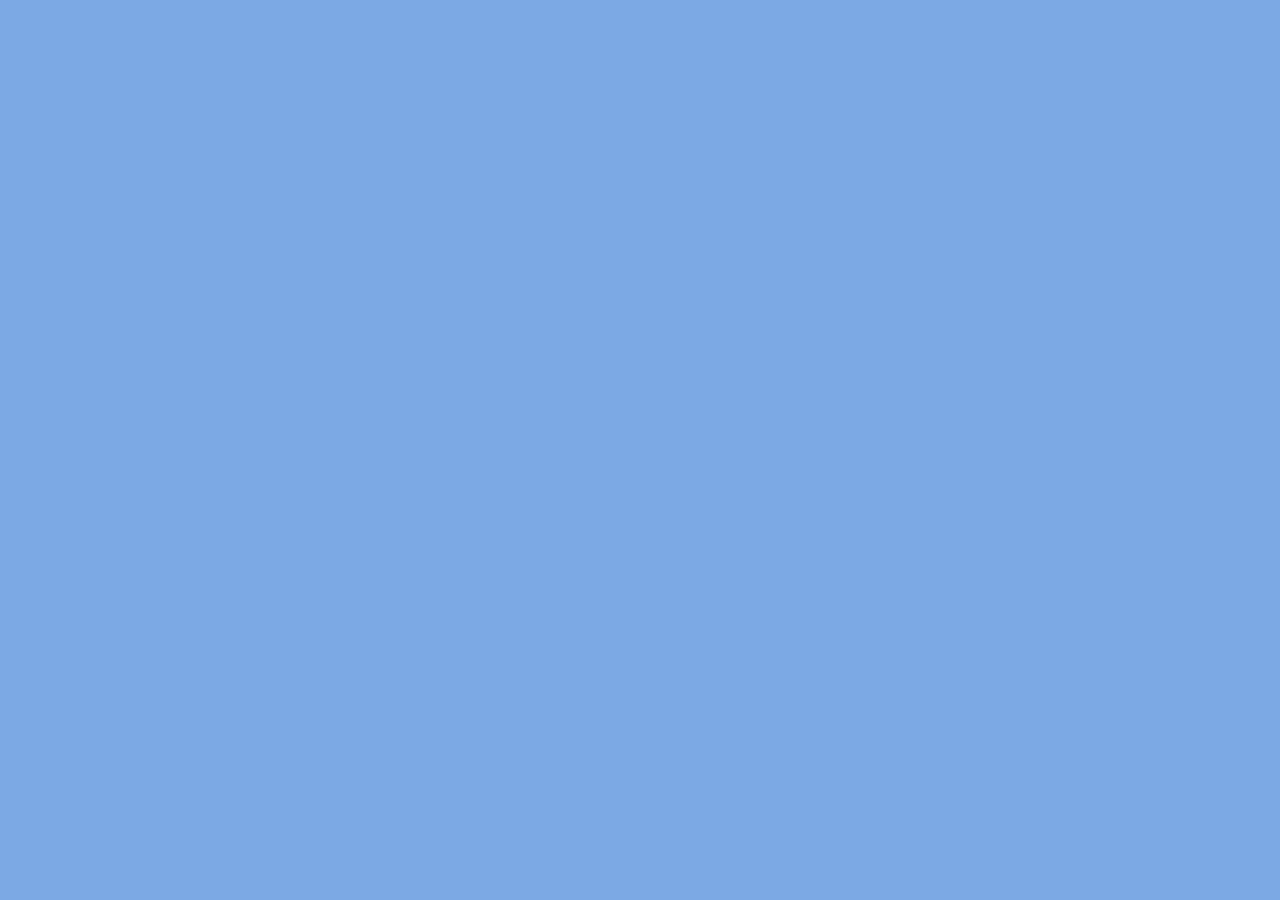
==== quiz.html @ e77517dc "orginized html file" ====
<html lang="en">
<head>
    <meta charset="UTF-8">
    <meta http-equiv="X-UA-Compatible" content="IE=edge">
    <meta name="viewport" content="width=device-width, initial-scale=1.0">
    <title>Quiz</title>
    <link rel="stylesheet" href="./assets/css/style.css">
</head>
<body>
    <div>
        
    </div>
    
</body>
</html>
---- assets/css/style.css ----
*,
*::before,
*::after {
  background: rgb(124, 169, 228);
  box-sizing: border-box;
  font-family:Verdana, Geneva, Tahoma, sans-serif
}

header {
    margin: 0;
    display: flex;
    justify-content: space-between;
    top: 0;
    background-position: center;
    background-attachment: fixed;
    align-items: center;
}


.intro {
  display: flex;
  justify-content: center;
  padding-top: 30px;
  padding-left: 20px;
  padding-right: 20px;
}

.intro-text {
  display: inline-block;
  text-align: center;
}

.btn {
  font-size: 30px;
  font-weight: 500;
  color: #fff;
  padding: 15px 30px;
  outline: none;
  border: none;
  border-radius: 25px;
  background: rgb(101, 88, 73);
  cursor: pointer;
  text-shadow:
   0.025em 0.025em 0 yellow,
   0.05em 0.05em 0 blue,
   0.075em 0.075em 0 red,
   0.1em 0.1em 0 black
}

.btn:hover {
  cursor: pointer;
  box-shadow: 0 0.4rem 1.4rem 0 rgb(91, 99, 64, 0.6);
  transition: transform 150ms;
  transform: scale(1.03);
}
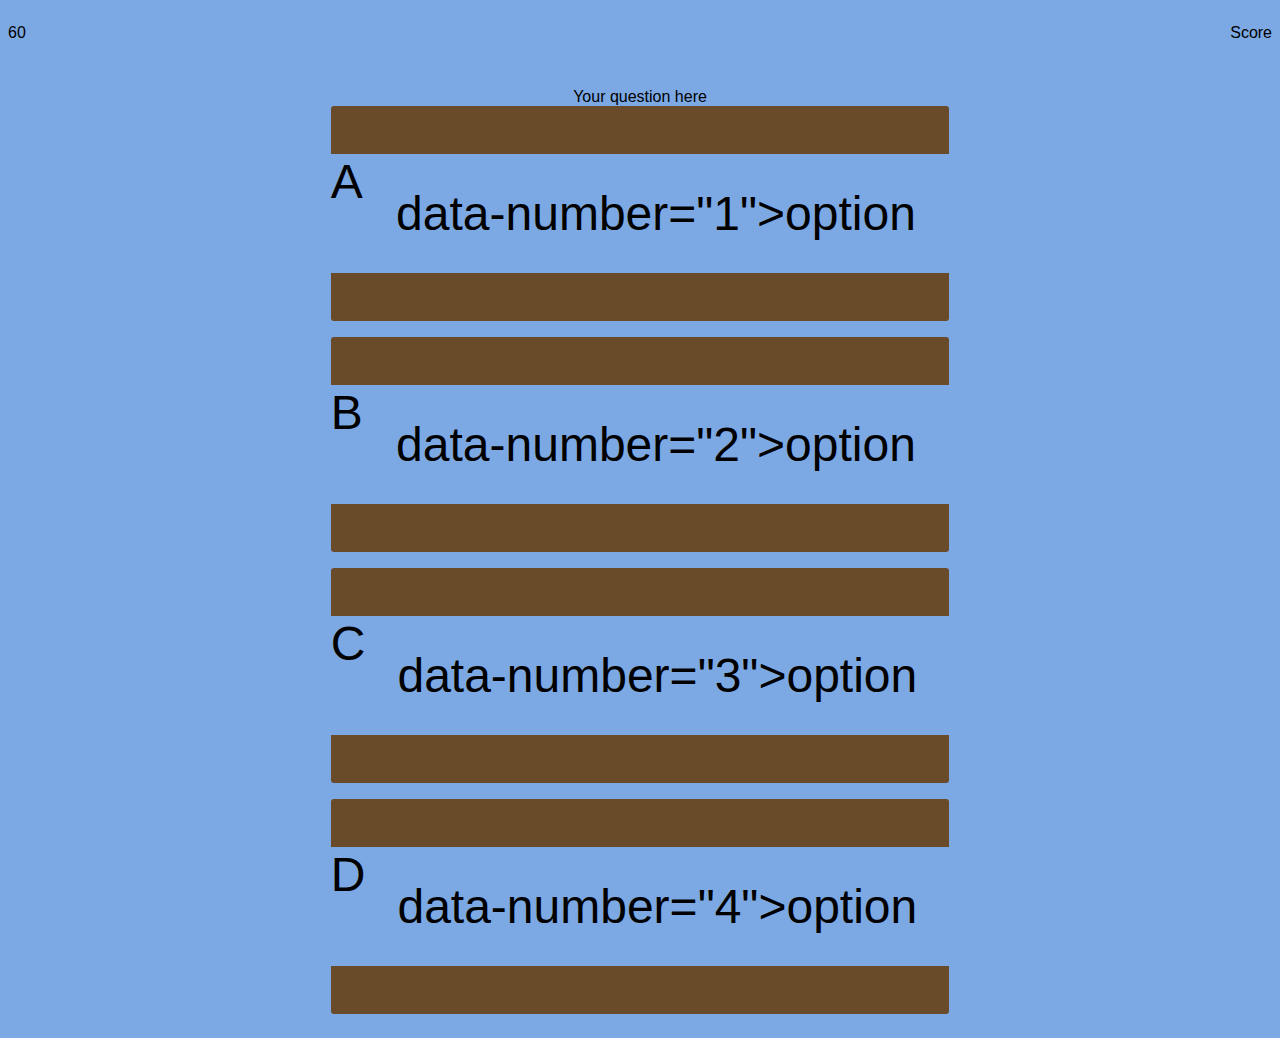
==== commit 669fbe44: "updated 2nd html and css" ====
--- a/quiz.html
+++ b/quiz.html
@@ -7,9 +7,34 @@
     <link rel="stylesheet" href="./assets/css/style.css">
 </head>
 <body>
-    <div>
-        
-    </div>
+    <header>
+        <p id="timer">60</p>
+        <a id="scorelink">Score</a> 
+    </header>
+    <main class="intro" id="intro-section">
+        <div class="intro-text">
+         <div id="question">Your question here</div>
+         <div class="option">
+             <p class="option-prefx">A</p>
+             <p class="option-text"> data-number="1">option</p>
+         </div>
+         <div class="option">
+            <p class="option-prefx">B</p>
+            <p class="option-text"> data-number="2">option</p>
+        </div>
+        <div class="option">
+            <p class="option-prefx">C</p>
+            <p class="option-text"> data-number="3">option</p>
+        </div>
+        <div class="option">
+            <p class="option-prefx">D</p>
+            <p class="option-text"> data-number="4">option</p>
+        </div>
+        </div>
+    </main>
+ 
+        <!-- <button id="startBtn" class="btn">Start Quiz</button> -->
+        <script src="./assets/js/quiz.js"></script>
     
 </body>
 </html>--- a/assets/css/style.css
+++ b/assets/css/style.css
@@ -5,7 +5,7 @@
   box-sizing: border-box;
   font-family:Verdana, Geneva, Tahoma, sans-serif
 }
-
+/* Main landing page */
 header {
     margin: 0;
     display: flex;
@@ -29,7 +29,7 @@
   display: inline-block;
   text-align: center;
 }
-
+/* Buttons */
 .btn {
   font-size: 30px;
   font-weight: 500;
@@ -38,7 +38,7 @@
   outline: none;
   border: none;
   border-radius: 25px;
-  background: rgb(101, 88, 73);
+  background: rgb(105, 75, 41);
   cursor: pointer;
   text-shadow:
    0.025em 0.025em 0 yellow,
@@ -49,9 +49,35 @@
 
 .btn:hover {
   cursor: pointer;
-  box-shadow: 0 0.4rem 1.4rem 0 rgb(91, 99, 64, 0.6);
+  box-shadow: 0 0.4rem 1.4rem 0 rgb(93, 84, 30, 0.6);
   transition: transform 150ms;
   transform: scale(1.03);
+}
+/* Option choices  */
+.option {
+  display: flex;
+  margin-bottom: 1rem;
+  width: 100%;
+  border-radius: 3px;
+  background: rgb(105, 75, 41);
+  font-size: 3rem;
+}
+
+.option:hover {
+  cursor: pointer;
+  box-shadow: 0 0.4rem 1.4rem 0 rgb(93, 84, 30, 0.6);
+  transform: scale(1.03);
+  transform: transform 100ms;
+}
+
+.option-prefix {
+  padding: 2rem 2.5rem;
+  color: #fff;
+}
+
+.option-text {
+  padding: 2rem;
+  width: 100%;
 }
 
 
@@ -71,7 +97,3 @@
 
 
 
-
-
-
-
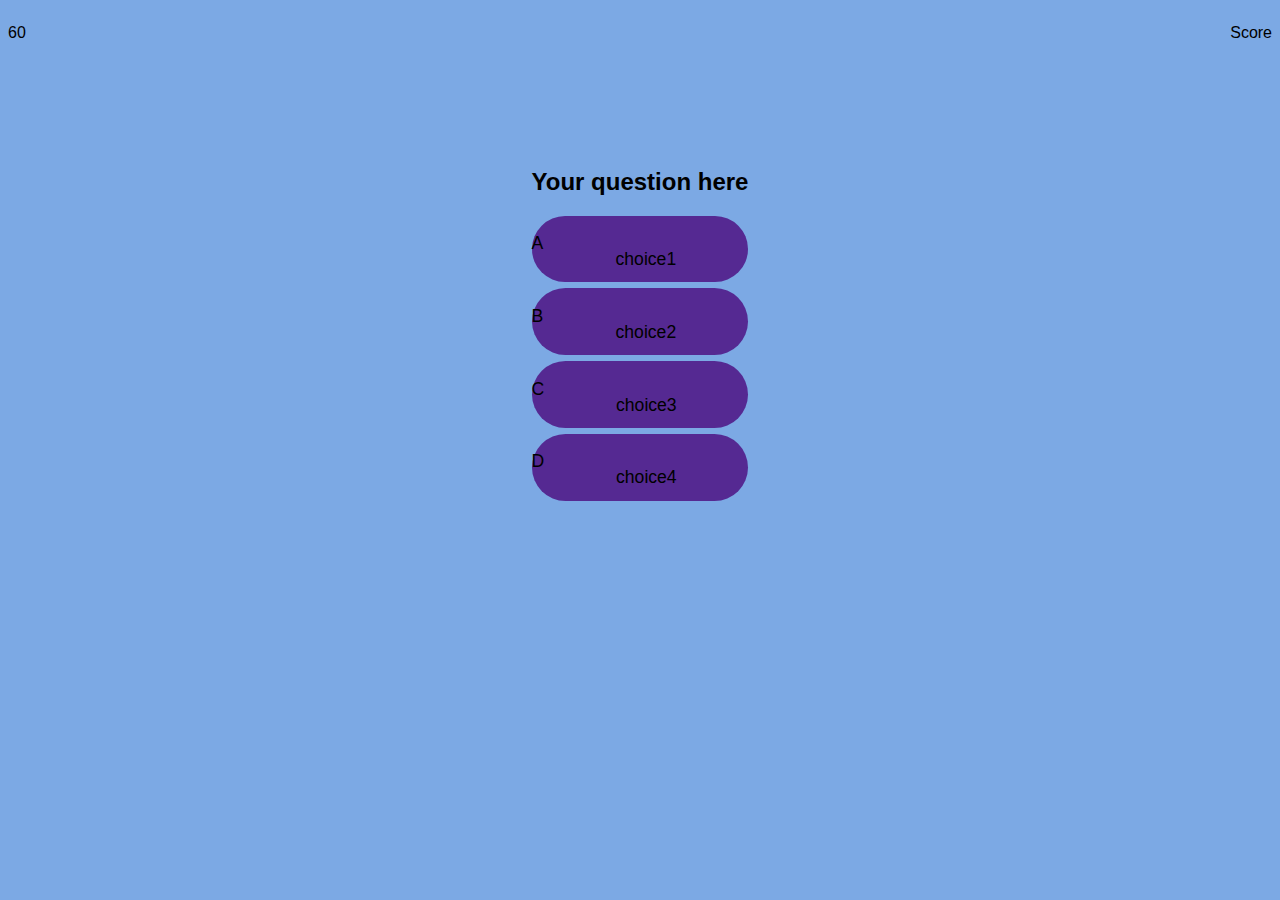
==== commit 3d5d68f3: "bug fixes" ====
--- a/quiz.html
+++ b/quiz.html
@@ -13,22 +13,22 @@
     </header>
     <main class="intro" id="intro-section">
         <div class="intro-text">
-         <div id="question">Your question here</div>
+         <h2 id="question">Your question here</h2>
          <div class="option">
              <p class="option-prefx">A</p>
-             <p class="option-text"> data-number="1">option</p>
+             <p class="option-text">choice1</p>
          </div>
          <div class="option">
             <p class="option-prefx">B</p>
-            <p class="option-text"> data-number="2">option</p>
+            <p class="option-text">choice2</p>
         </div>
         <div class="option">
             <p class="option-prefx">C</p>
-            <p class="option-text"> data-number="3">option</p>
+            <p class="option-text">choice3</p>
         </div>
         <div class="option">
             <p class="option-prefx">D</p>
-            <p class="option-text"> data-number="4">option</p>
+            <p class="option-text">choice4</p>
         </div>
         </div>
     </main>
--- a/assets/css/style.css
+++ b/assets/css/style.css
@@ -1,7 +1,8 @@
-*,
-*::before,
-*::after {
-  background: rgb(124, 169, 228);
+:root {
+  background-color: rgb(124, 169, 228);
+}
+
+* {
   box-sizing: border-box;
   font-family:Verdana, Geneva, Tahoma, sans-serif
 }
@@ -20,7 +21,7 @@
 .intro {
   display: flex;
   justify-content: center;
-  padding-top: 30px;
+  padding-top: 90px;
   padding-left: 20px;
   padding-right: 20px;
 }
@@ -38,7 +39,7 @@
   outline: none;
   border: none;
   border-radius: 25px;
-  background: rgb(105, 75, 41);
+  background: rgb(85, 41, 146);
   cursor: pointer;
   text-shadow:
    0.025em 0.025em 0 yellow,
@@ -49,35 +50,45 @@
 
 .btn:hover {
   cursor: pointer;
-  box-shadow: 0 0.4rem 1.4rem 0 rgb(93, 84, 30, 0.6);
+  box-shadow: 0 0.4rem 1.4rem 0 rgb(73, 28, 135, 0.6);
   transition: transform 150ms;
   transform: scale(1.03);
 }
 /* Option choices  */
+
 .option {
   display: flex;
-  margin-bottom: 1rem;
+  margin-bottom: 6px;
+  height: 15%;
   width: 100%;
-  border-radius: 3px;
-  background: rgb(105, 75, 41);
-  font-size: 3rem;
+  border-radius: 100px;
+  background: rgb(85, 41, 146);
+  font-size: 1.1rem;
 }
 
 .option:hover {
   cursor: pointer;
-  box-shadow: 0 0.4rem 1.4rem 0 rgb(93, 84, 30, 0.6);
+  box-shadow: 0 0.4rem 1.4rem 0 rgb(73, 28, 135, 0.6);
   transform: scale(1.03);
-  transform: transform 100ms;
+  transform: transform 90ms;
 }
 
 .option-prefix {
-  padding: 2rem 2.5rem;
+  padding: 1.5rem 2rem;
   color: #fff;
 }
 
 .option-text {
-  padding: 2rem;
+  padding: 1rem;
   width: 100%;
+}
+
+.correct {
+  background: linear-gradient(32deg, green);
+}
+
+.incorrect {
+  background: linear-gradient(32deg, red);
 }
 
 
@@ -95,5 +106,3 @@
 
 
 
-
-
